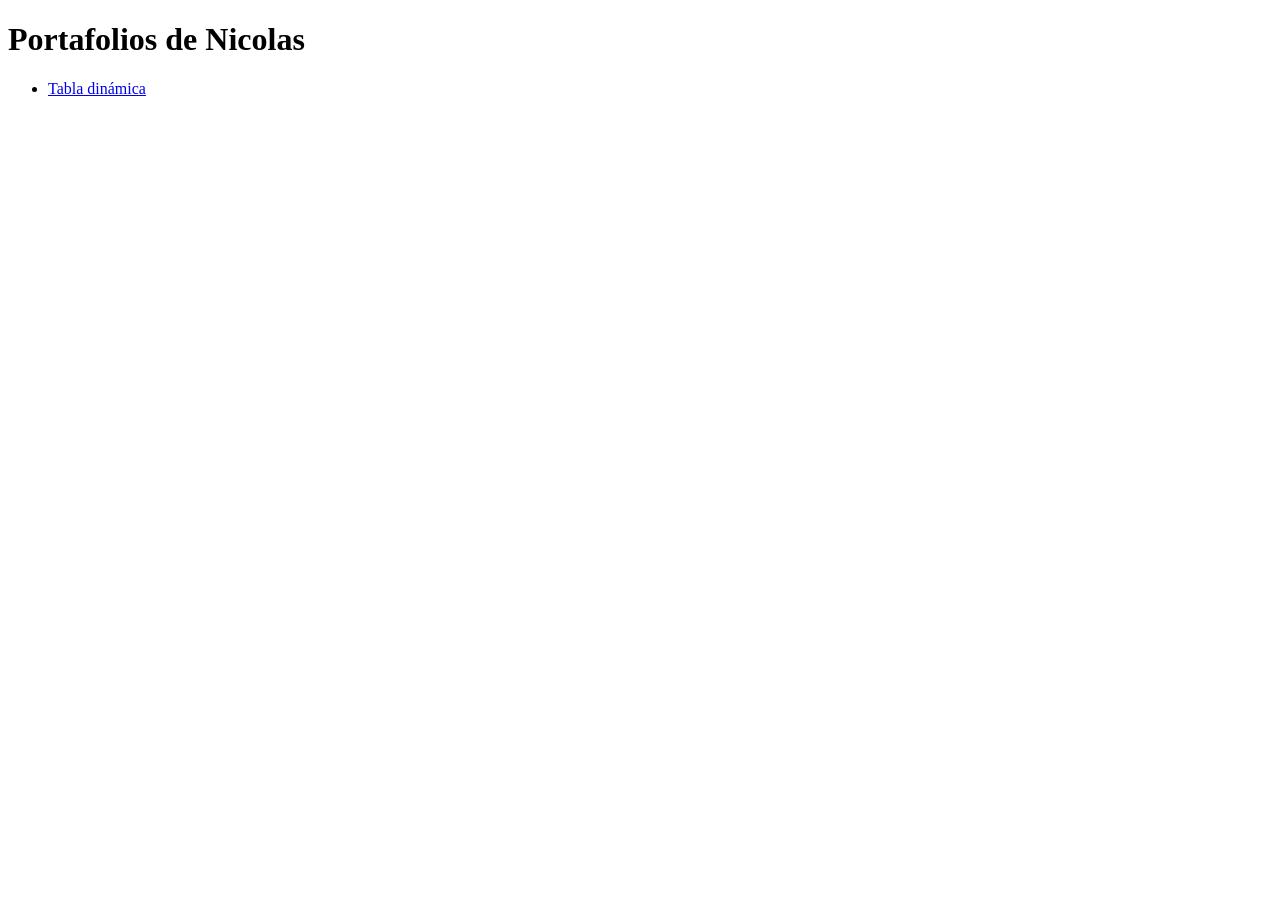
==== index.html @ 1f00316a "Cambios 1" ====
<!DOCTYPE html>
<html lang="es">
<head>
    <meta charset="UTF-8">
    <meta name="viewport" content="width=device-width, initial-scale=1.0">
    <title>Portafolios_Nicolas</title>
    <link rel="stylesheet" href="style.css">
</head>
<body>
    <h1>Portafolios de Nicolas</h1>
    <ul>
        <li><a href="./Tabla_dinamica/tabla_dinamica.html">Tabla dinámica</a></li>
    </ul>
</body>
</html>
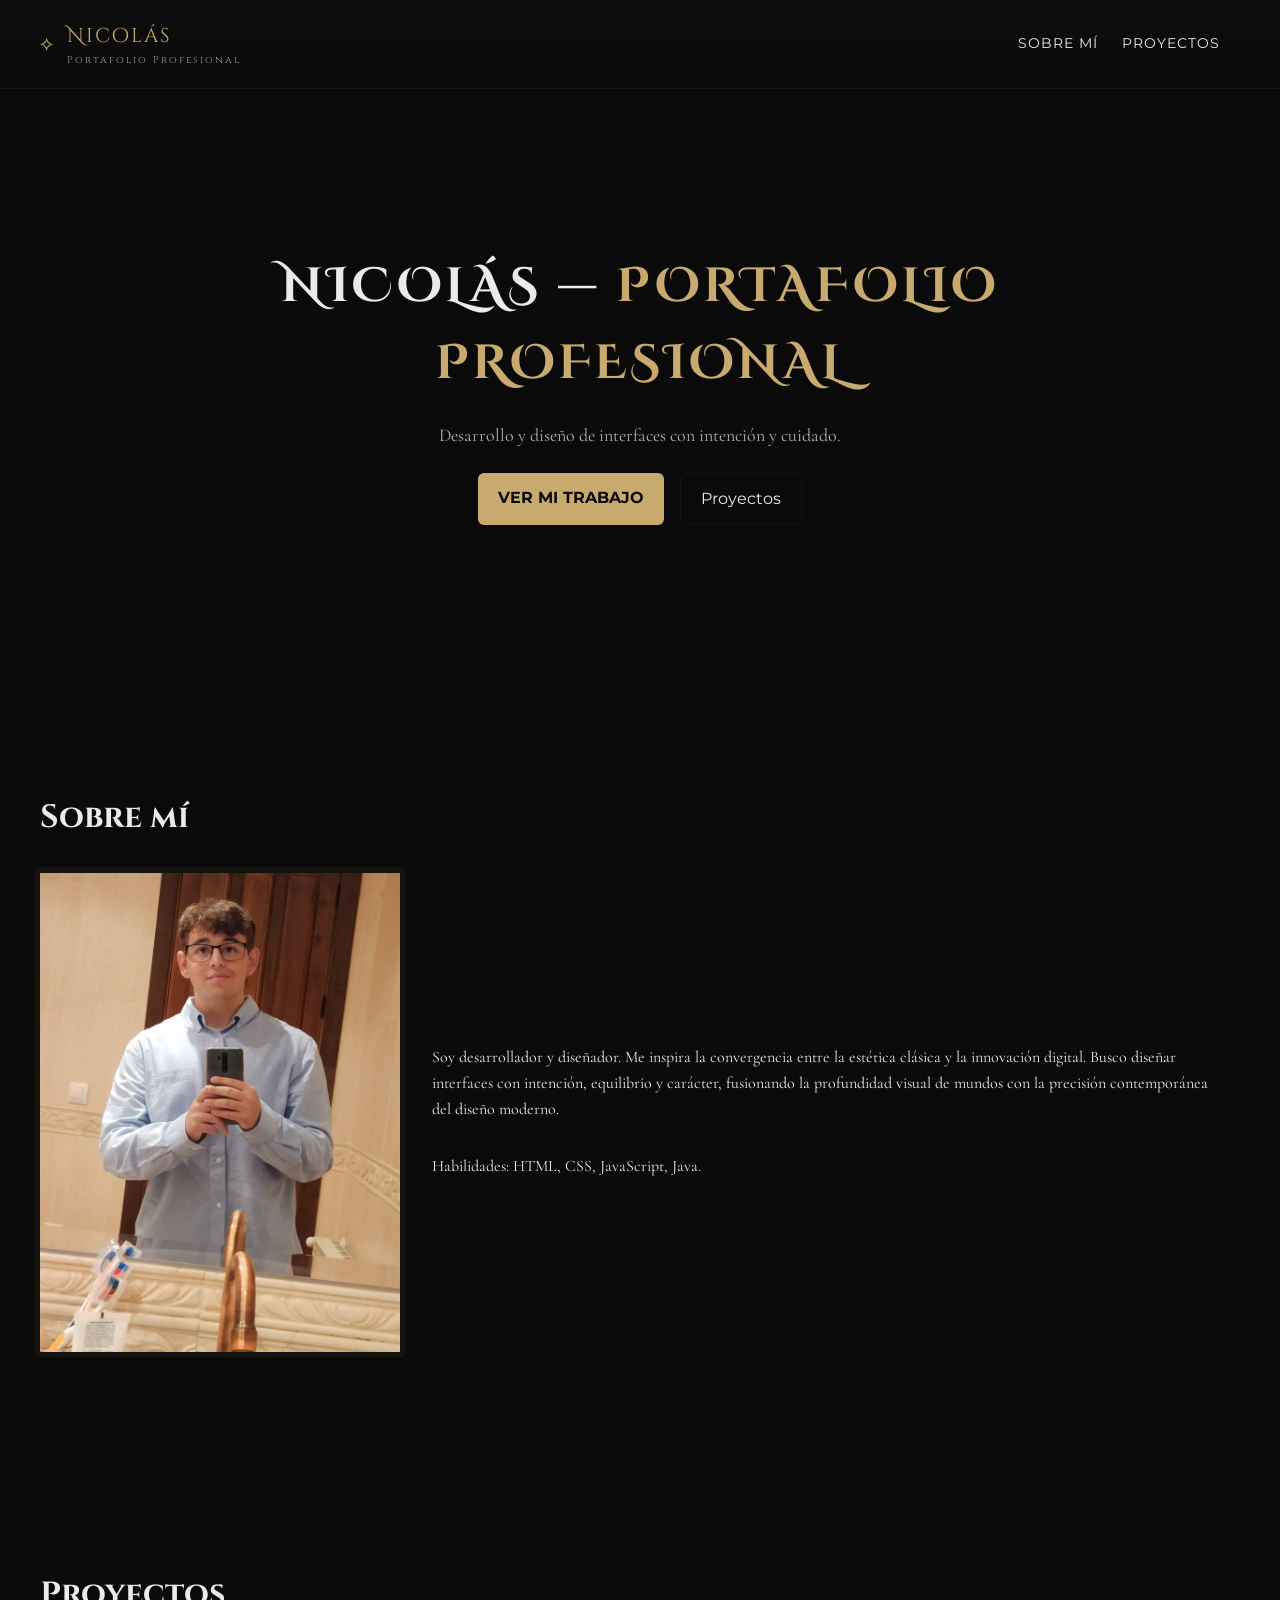
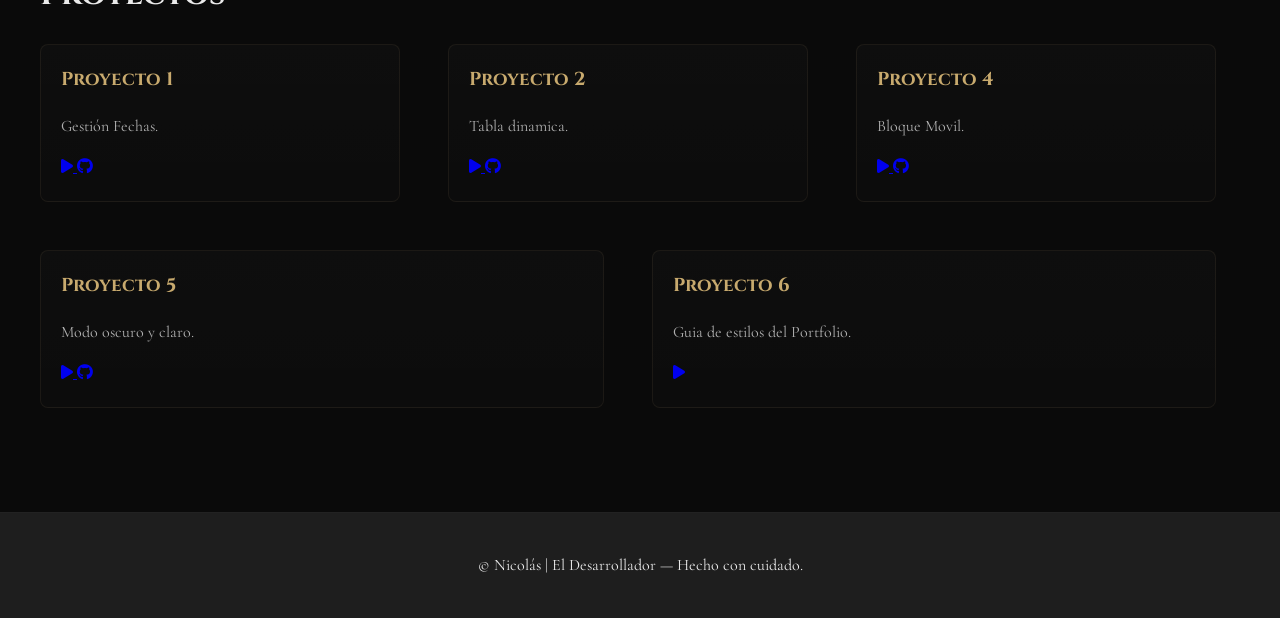
==== commit 71b67913: "Portafolios base Portafolios presentable primera versión terminado y funcional" ====
--- a/index.html
+++ b/index.html
@@ -3,13 +3,133 @@
 <head>
     <meta charset="UTF-8">
     <meta name="viewport" content="width=device-width, initial-scale=1.0">
-    <title>Portafolios_Nicolas</title>
+    <title>Nicolas — Portafolio Profesional</title>
+    <link rel="stylesheet" href="https://cdnjs.cloudflare.com/ajax/libs/font-awesome/6.5.0/css/all.min.css">
+    <link href="https://fonts.googleapis.com/css2?family=Cinzel:wght@400;600;700&family=Cinzel+Decorative:wght@400;700&family=Cormorant+Garamond:wght@400;700&family=EB+Garamond:wght@400;700&family=Montserrat:wght@500;700&display=swap" rel="stylesheet">
     <link rel="stylesheet" href="style.css">
 </head>
 <body>
-    <h1>Portafolios de Nicolas</h1>
-    <ul>
-        <li><a href="./Tabla_dinamica/tabla_dinamica.html">Tabla dinámica</a></li>
-    </ul>
+    <header class="site-header">
+        <div class="container header-inner">
+            <div class="logo">
+                <a href="#principal" aria-label="Nicolás — Portafolio Profesional">
+                    <span aria-hidden="true">⟡</span>
+                    <span class="brand">Nicolás <small>Portafolio Profesional</small></span>
+                </a>
+            </div>
+            <nav class="main-nav" id="main-nav">
+                <button id="nav-toggle" class="nav-toggle" aria-expanded="false">☰</button>
+                <ul class="nav-list">
+                    <li><a href="#acerca" data-scroll>Sobre mí</a></li>
+                    <li><a href="#proyectos" data-scroll>Proyectos</a></li>
+                </ul>
+            </nav>
+        </div>
+    </header>
+
+    <main>
+        <section id="principal" class="principal">
+            <div class="fondo-principal"></div>
+            <div class="container contenido-principal">
+                <h1 class="titulo-principal">Nicolás — <span class="accent">Portafolio Profesional</span></h1>
+                <p class="subtitulo">Desarrollo y diseño de interfaces con intención y cuidado.</p>
+                <div class="acciones-principal">
+                    <a href="#acerca" class="btn btn-principal" data-scroll>Ver mi trabajo</a>
+                    <a href="#proyectos" class="btn btn-secundario" data-scroll>Proyectos</a>
+                </div>
+            </div>
+        </section>
+
+        <section id="acerca" class="section">
+            <div class="container">
+                <h2>Sobre mí</h2>
+                <div class="fila dos-columnas">
+                    <div class="portrait">
+                        <img src="imagenes/perfil.jpg" alt="Retrato de Nicolás">
+                    </div>
+                    <div class="bio">
+                        <p>Soy desarrollador y diseñador. Me inspira la convergencia entre la estética clásica y
+                        la innovación digital. Busco diseñar interfaces con intención, equilibrio y carácter, 
+                        fusionando la profundidad visual de mundos con la precisión contemporánea del diseño 
+                        moderno.</p>
+                        <p class="muted">Habilidades: HTML, CSS, JavaScript, Java.</p>
+                    </div>
+                </div>
+            </div>
+        </section>
+
+        <section id="proyectos" class="section">
+            <div class="container">
+                <h2>Proyectos</h2>
+                <div class="fila proyectos">
+                    <article class="card tarjeta">
+                        <h3>Proyecto 1</h3>
+                        <p class="card-desc">Gestión Fechas.</p>
+                          <div class="card-icons">
+                            <a href=" https://nicolas09128.github.io/Fecha/" target="_blank" title="Ver proyecto">
+                                <i class="fa-solid fa-play"></i>
+                            </a>
+                            <a href="https://github.com/nicolas09128/Fecha" target="_blank" title="Ver código en GitHub">
+                                <i class="fa-brands fa-github"></i>
+                            </a>
+                          </div>
+                    </article>
+            <article class="card tarjeta">
+                <h3>Proyecto 2</h3>
+                <p class="card-desc">Tabla dinamica.</p>
+                <div class="card-icons">
+                    <a href="https://nicolas09128.github.io/Tabla_Dinamica/" target="_blank" title="Ver proyecto">
+                        <i class="fa-solid fa-play"></i>
+                    </a>
+                    <a href="https://github.com/nicolas09128/Tabla_Dinamica" target="_blank" title="Ver código en GitHub">
+                        <i class="fa-brands fa-github"></i>
+                    </a>
+                </div>
+            </article>
+            <article class="card tarjeta">
+                <h3>Proyecto 4</h3>
+                <p class="card-desc">Bloque Movil.</p>
+                <div class="card-icons">
+                    <a href=" https://nicolas09128.github.io/Bloque_movil/" target="_blank" title="Ver proyecto">
+                        <i class="fa-solid fa-play"></i>
+                    </a>
+                    <a href="https://github.com/nicolas09128/Bloque_movil" target="_blank" title="Ver código en GitHub">
+                        <i class="fa-brands fa-github"></i>
+                    </a>
+                </div>
+            </article>
+            <article class="card tarjeta">
+                <h3>Proyecto 5</h3>
+                <p class="card-desc">Modo oscuro y claro.</p>
+                <div class="card-icons">
+                    <a href="https://nicolas09128.github.io/Modo_interruptor/" target="_blank" title="Ver proyecto">
+                        <i class="fa-solid fa-play"></i>
+                    </a>
+                    <a href="https://github.com/nicolas09128/Modo_interruptor" target="_blank" title="Ver código en GitHub">
+                        <i class="fa-brands fa-github"></i>
+                    </a>
+                </div>
+            </article>
+            <article class="card tarjeta">
+                <h3>Proyecto 6</h3>
+                <p class="card-desc">Guia de estilos del Portfolio.</p>
+                <div class="card-icons">
+                    <a href="https://www.figma.com/design/qEOb1LTPBxiEndxAqOrCah/Gu%C3%ADa-de-estilo-de-Portfolio?m=dev&t=BmJONVcCYx2NddzW-1" target="_blank" title="Ver proyecto">
+                        <i class="fa-solid fa-play"></i>
+                    </a>
+                </div>
+            </article>
+        </div>
+    </div>
+</section>
+    </main>
+
+    <footer class="site-footer">
+        <div class="container footer-inner">
+            <p class="muted">© Nicolás | El Desarrollador — Hecho con cuidado.</p>
+        </div>
+    </footer>
+
+    <script src="script.js" defer></script>
 </body>
 </html>
--- a/style.css
+++ b/style.css
@@ -0,0 +1,373 @@
+html, body {
+    height: 100%;
+    margin: 0;
+    background: #0A0A0A;
+    color: #EAEAEA;
+    font-family: 'Cormorant Garamond', 'EB Garamond', serif;
+    line-height: 1.6;
+}
+
+.container {
+    width: calc(100% - 80px);
+    max-width: 1200px;
+    margin: 0 auto;
+    padding: 0 40px;
+}
+
+.site-header {
+    background: linear-gradient(180deg, rgba(255,255,255,0.02), transparent);
+    border-bottom: 1px solid rgba(255,255,255,0.03);
+    position: sticky;
+    top: 0;
+    z-index: 50;
+}
+
+.header-inner {
+    display: flex;
+    align-items: center;
+    justify-content: space-between;
+    padding: 20px 0;
+}
+
+.logo a {
+    display: flex;
+    align-items: center;
+    gap: 12px;
+    color: #C8AA6E;
+    text-decoration: none;
+    font-family: 'Cinzel Decorative', serif;
+    font-size: 20px;
+    letter-spacing: 2px;
+}
+
+.logo .rune { 
+    font-size: 22px; 
+}
+.logo .brand small {
+    font-family: 'Cinzel', serif;
+    font-size: 10px;
+    color: rgba(234,234,234,0.65);
+    display: block;
+}
+
+.main-nav .nav-list {
+    list-style: none;
+    margin: 0;
+    padding: 0;
+}
+.main-nav .nav-list li {
+    display: inline-block;
+    margin-right: 20px;
+}
+.main-nav a {
+    color: #EAEAEA;
+    text-decoration: none;
+    font-family: 'Montserrat', sans-serif;
+    font-size: 14px;
+    text-transform: uppercase;
+    letter-spacing: 1px;
+}
+
+.main-nav a:hover { 
+    color: #C8AA6E; 
+}
+
+.nav-toggle {
+    display: none;
+    background: transparent;
+    border: 0;
+    color: #EAEAEA;
+    font-size: 22px;
+}
+
+.principal {
+    position: relative;
+    padding: 120px 0;
+    overflow: hidden;
+    background: #0A0A0A;
+}
+
+.fondo-principal {
+    position: absolute;
+    inset: 0;
+    background: linear-gradient(180deg, rgba(10,10,10,0.6), rgba(10,10,10,0.85));
+}
+
+.contenido-principal {
+    position: relative;
+    z-index: 2;
+    text-align: center;
+    max-width: 900px;
+    margin: 0 auto;
+    padding: 40px 20px;
+}
+
+.titulo-principal {
+    font-family: 'Cinzel Decorative', serif;
+    font-size: 48px;
+    margin: 0 0 12px;
+    letter-spacing: 4px;
+    text-transform: uppercase;
+}
+
+.titulo-principal .accent { 
+    color: #C8AA6E; 
+}
+
+.subtitulo {
+    color: #B0B0B0;
+    font-size: 18px;
+    margin-bottom: 24px;
+}
+
+.acciones-principal {
+    display: flex;
+    gap: 16px;
+    justify-content: center;
+}
+
+.btn {
+    display: inline-block;
+    padding: 12px 20px;
+    border-radius: 6px;
+    text-decoration: none;
+    cursor: pointer;
+    font-family: 'Montserrat', sans-serif;
+}
+
+.btn-principal {
+    background: #C8AA6E;
+    color: #0A0A0A;
+    font-weight: 700;
+    text-transform: uppercase;
+}
+
+.btn-principal:hover { 
+    background: #E1C47C; 
+}
+
+.btn-secundario {
+    background: transparent;
+    color: #EAEAEA;
+    border: 1px solid rgba(255,255,255,0.04);
+}
+
+.btn-secundario:hover { 
+    background: rgba(255,255,255,0.03); 
+}
+
+.btn-transparente {
+    background: transparent;
+    color: #C8AA6E;
+    border: 2px solid transparent;
+    padding: 10px 16px;
+}
+
+.section {
+    padding: 80px 0;
+    background: transparent;
+}
+
+.section h2 {
+    font-family: 'Cinzel', serif;
+    font-size: 32px;
+    color: #EAEAEA;
+    margin-bottom: 24px;
+}
+
+
+.fila { 
+    display: flex;
+    flex-wrap: wrap;
+}
+.fila > * {
+    margin-bottom: 24px;
+    margin-right: 24px;
+}
+
+.dos-columnas {
+    display: flex;
+    flex-wrap: wrap;
+    align-items: center;
+    gap: 24px;
+}
+.dos-columnas > * {
+    box-sizing: border-box;
+    flex: 0 0 auto;
+    width: auto;
+    padding-right: 0;
+}
+
+
+.portrait {
+    flex: 0 0 360px;
+    max-width: 360px;
+    display: flex;
+    align-items: center;
+    justify-content: center;
+    margin-right: 8px;
+}
+.portrait img {
+    width: 100%;
+    height: auto;
+    border: 6px solid rgba(200,170,110,0.06);
+    border-radius: 6px;
+}
+
+
+.bio {
+    flex: 1 1 0;
+    display: flex;
+    flex-direction: column;
+    justify-content: center;
+}
+
+
+.proyectos {
+    display: flex;
+    flex-wrap: wrap;
+    gap: 24px;
+}
+.proyectos > * {
+    flex: 1 1 260px;
+}
+
+
+.form-row {
+    display: flex;
+    flex-wrap: wrap;
+}
+.form-row > * {
+    box-sizing: border-box;
+    width: 50%;
+    padding-right: 12px;
+}
+.form-row .full {
+    width: 100%;
+    padding-right: 0;
+}
+
+.card {
+    background: linear-gradient(180deg, rgba(255,255,255,0.02), rgba(255,255,255,0.01));
+    padding: 20px;
+    border: 1px solid rgba(200,170,110,0.08);
+    border-radius: 8px;
+}
+
+.tarjeta h3 {
+    margin-top: 0;
+    font-family: 'Cinzel', serif;
+    color: #C8AA6E;
+}
+
+.card-desc { 
+    color: #B0B0B0; 
+}
+
+.tarjeta:hover {
+    box-shadow: 0 8px 30px rgba(0,0,0,0.6);
+    transform: translateY(-6px);
+    transition: all .22s ease;
+}
+
+.tarjeta-acciones {
+    display: flex;
+    gap: 10px;
+    margin-top: 12px;
+}
+
+.accion-btn {
+    display: inline-flex;
+    align-items: center;
+    gap: 8px;
+    padding: 8px 12px;
+    border-radius: 6px;
+    font-family: 'Montserrat', sans-serif;
+    font-size: 14px;
+    text-decoration: none;
+}
+
+.accion-btn svg { 
+    color: #0A0A0A; 
+}
+
+.btn-play {
+    background: #C8AA6E;
+    color: #0A0A0A;
+}
+
+.btn-play:hover { 
+    background: #E1C47C; 
+}
+
+.btn-github {
+    background: transparent;
+    color: #EAEAEA;
+    border: 1px solid rgba(255,255,255,0.04);
+}
+
+.btn-github:hover {     
+    background: rgba(255,255,255,0.03); 
+}
+
+.formulario { 
+    max-width: 760px; 
+}
+
+label {
+    display: block;
+    color: #B0B0B0;
+    font-family: 'Montserrat', sans-serif;
+}
+
+input, textarea {
+    width: 100%;
+    padding: 12px;
+    background: #1E1E1E;
+    border: 1px solid rgba(255,255,255,0.03);
+    color: #EAEAEA;
+    border-radius: 6px;
+    font-family: inherit;
+}
+
+.acciones-form { 
+    margin-top: 16px; 
+}
+
+.site-footer {
+    background: #1E1E1E;
+    padding: 24px 0;
+    border-top: 1px solid rgba(255,255,255,0.02);
+}
+
+.footer-inner {
+    display: flex;
+    justify-content: center;
+}
+
+.text-center { 
+    text-align: center; 
+}
+.label { 
+    display: block; 
+    margin-bottom: 6px; 
+    font-size: 13px; 
+}
+
+a:focus, button:focus, input:focus, textarea:focus {
+    outline: 2px dashed #C8AA6E;
+    outline-offset: 3px;
+}
+.text-center { 
+    text-align: center; 
+}
+.label { 
+    display: block; 
+    margin-bottom: 6px; 
+    font-size: 13px; 
+}
+
+a:focus, button:focus, input:focus, textarea:focus {
+    outline: 2px dashed #C8AA6E;
+    outline-offset: 3px;
+}
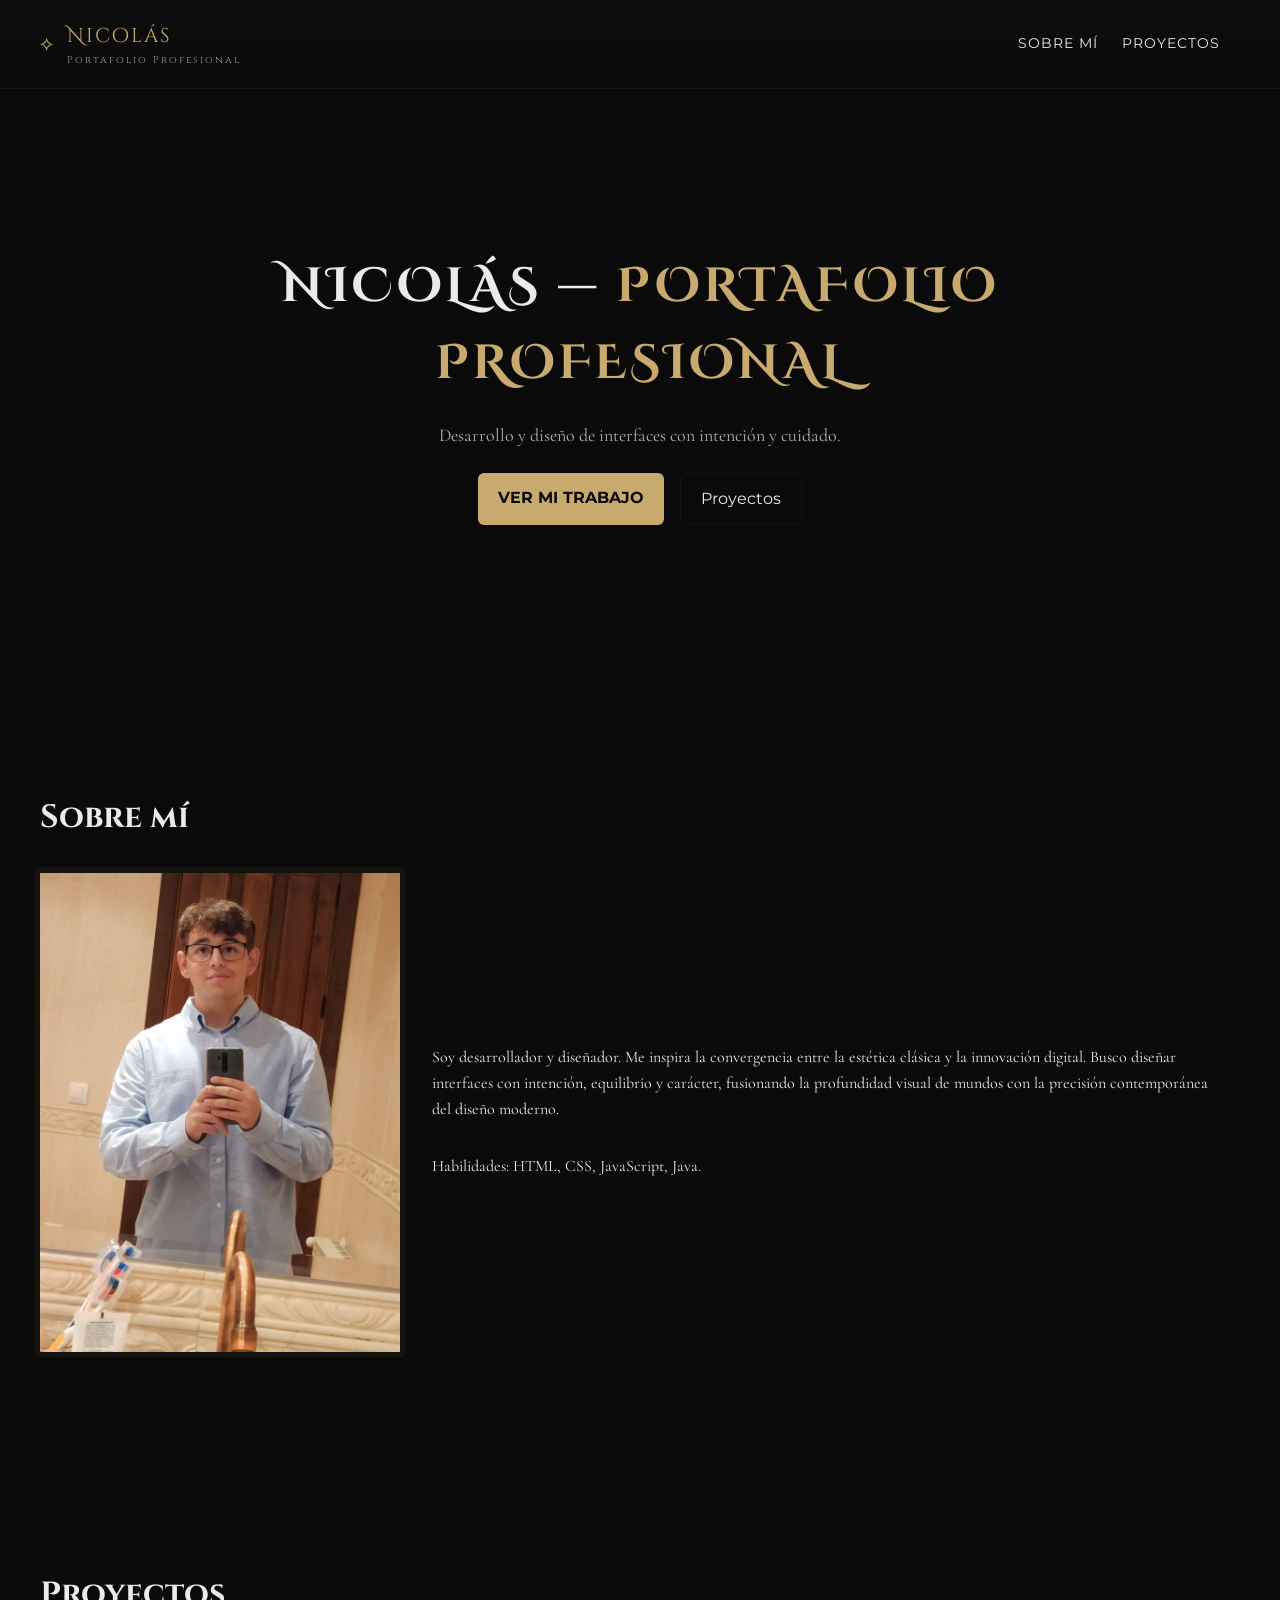
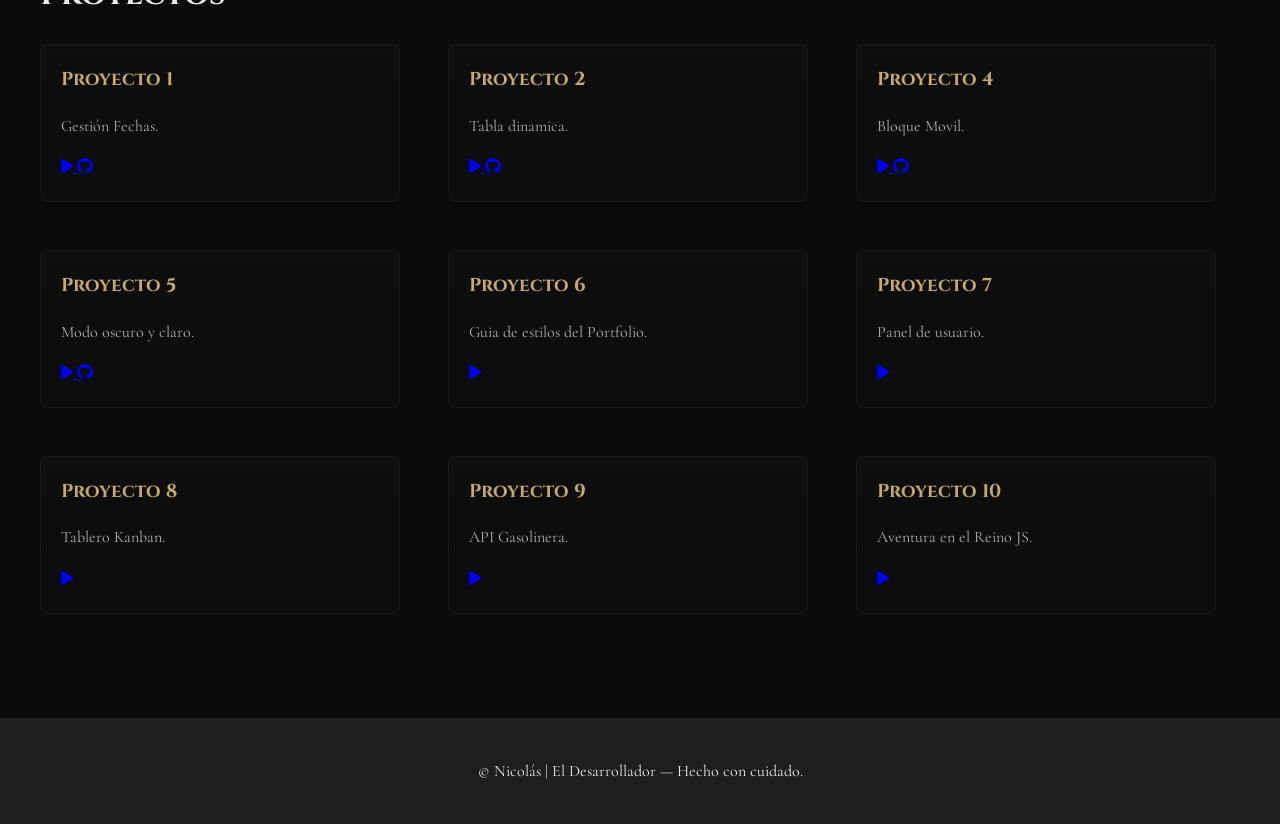
==== commit 571662b2: "Update Añadir al portfolio los enlaces a las nuevas tareas completas (excepto Aventura en el Reino J" ====
--- a/index.html
+++ b/index.html
@@ -119,6 +119,42 @@
                     </a>
                 </div>
             </article>
+            <article class="card tarjeta">
+                <h3>Proyecto 7</h3>
+                <p class="card-desc">Panel de usuario.</p>
+                <div class="card-icons">
+                    <a href="https://nicolas09128.github.io/Panel-Usuario/" target="_blank" title="Ver proyecto">
+                        <i class="fa-solid fa-play"></i>
+                    </a>
+                </div>
+            </article>
+            <article class="card tarjeta">
+                <h3>Proyecto 8</h3>
+                <p class="card-desc">Tablero Kanban.</p>
+                <div class="card-icons">
+                    <a href="https://nicolas09128.github.io/Tablero-Kanban/" target="_blank" title="Ver proyecto">
+                        <i class="fa-solid fa-play"></i>
+                    </a>
+                </div>
+            </article>
+            <article class="card tarjeta">
+                <h3>Proyecto 9</h3>
+                <p class="card-desc">API Gasolinera.</p>
+                <div class="card-icons">
+                    <a href="https://nicolas09128.github.io/API-Gasolinera/" target="_blank" title="Ver proyecto">
+                        <i class="fa-solid fa-play"></i>
+                    </a>
+                </div>
+            </article>
+            <article class="card tarjeta">
+                <h3>Proyecto 10</h3>
+                <p class="card-desc">Aventura en el Reino JS.</p>
+                <div class="card-icons">
+                    <a href="https://www.figma.com/design/qEOb1LTPBxiEndxAqOrCah/Gu%C3%ADa-de-estilo-de-Portfolio?m=dev&t=BmJONVcCYx2NddzW-1" target="_blank" title="Ver proyecto">
+                        <i class="fa-solid fa-play"></i>
+                    </a>
+                </div>
+            </article>
         </div>
     </div>
 </section>
--- a/style.css
+++ b/style.css
@@ -371,3 +371,79 @@
     outline: 2px dashed #C8AA6E;
     outline-offset: 3px;
 }
+@media (max-width: 900px) {
+    .container {
+        width: 100%;
+        padding: 0 20px;
+    }
+
+    .header-inner {
+        flex-wrap: wrap;
+        justify-content: space-between;
+    }
+
+    .nav-toggle {
+        display: block;
+        cursor: pointer;
+    }
+
+    .nav-list {
+        display: none;
+        flex-direction: column;
+        align-items: center;
+        width: 100%;
+        background: #0A0A0A;
+        border-top: 1px solid rgba(255,255,255,0.05);
+        padding: 20px 0;
+    }
+
+    .nav-list.active {
+        display: flex;
+    }
+
+    .nav-list li {
+        display: block;
+        margin: 10px 0;
+    }
+
+    .dos-columnas {
+        flex-direction: column;
+        text-align: center;
+    }
+
+    .portrait {
+        flex: 0 0 auto;
+        max-width: 260px;
+        margin: 0 auto 20px;
+    }
+
+    .bio {
+        text-align: center;
+    }
+
+    .acciones-principal {
+        flex-direction: column;
+        gap: 12px;
+    }
+
+    .proyectos {
+        justify-content: center;
+    }
+
+    .titulo-principal {
+        font-size: 32px;
+        letter-spacing: 2px;
+    }
+
+    .subtitulo {
+        font-size: 16px;
+    }
+
+    .card {
+        width: 100%;
+    }
+
+    .footer-inner {
+        text-align: center;
+    }
+}
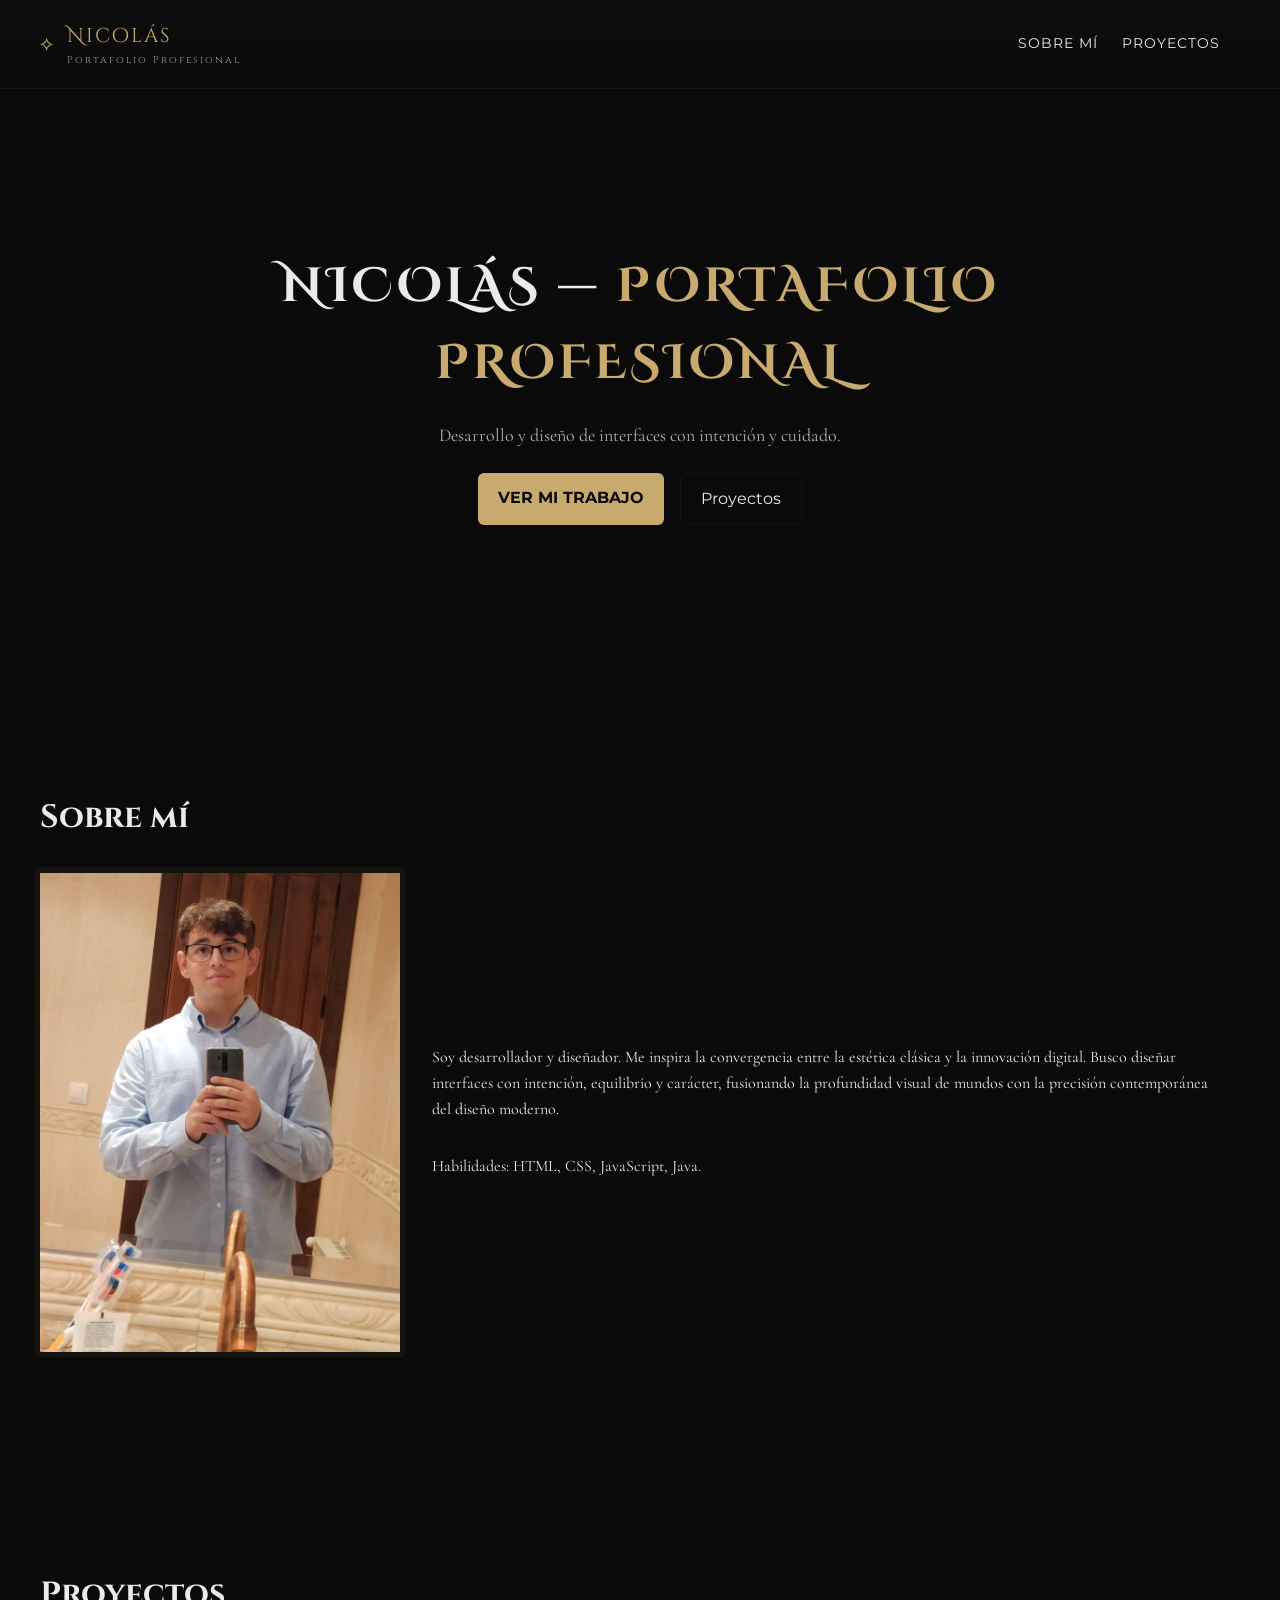
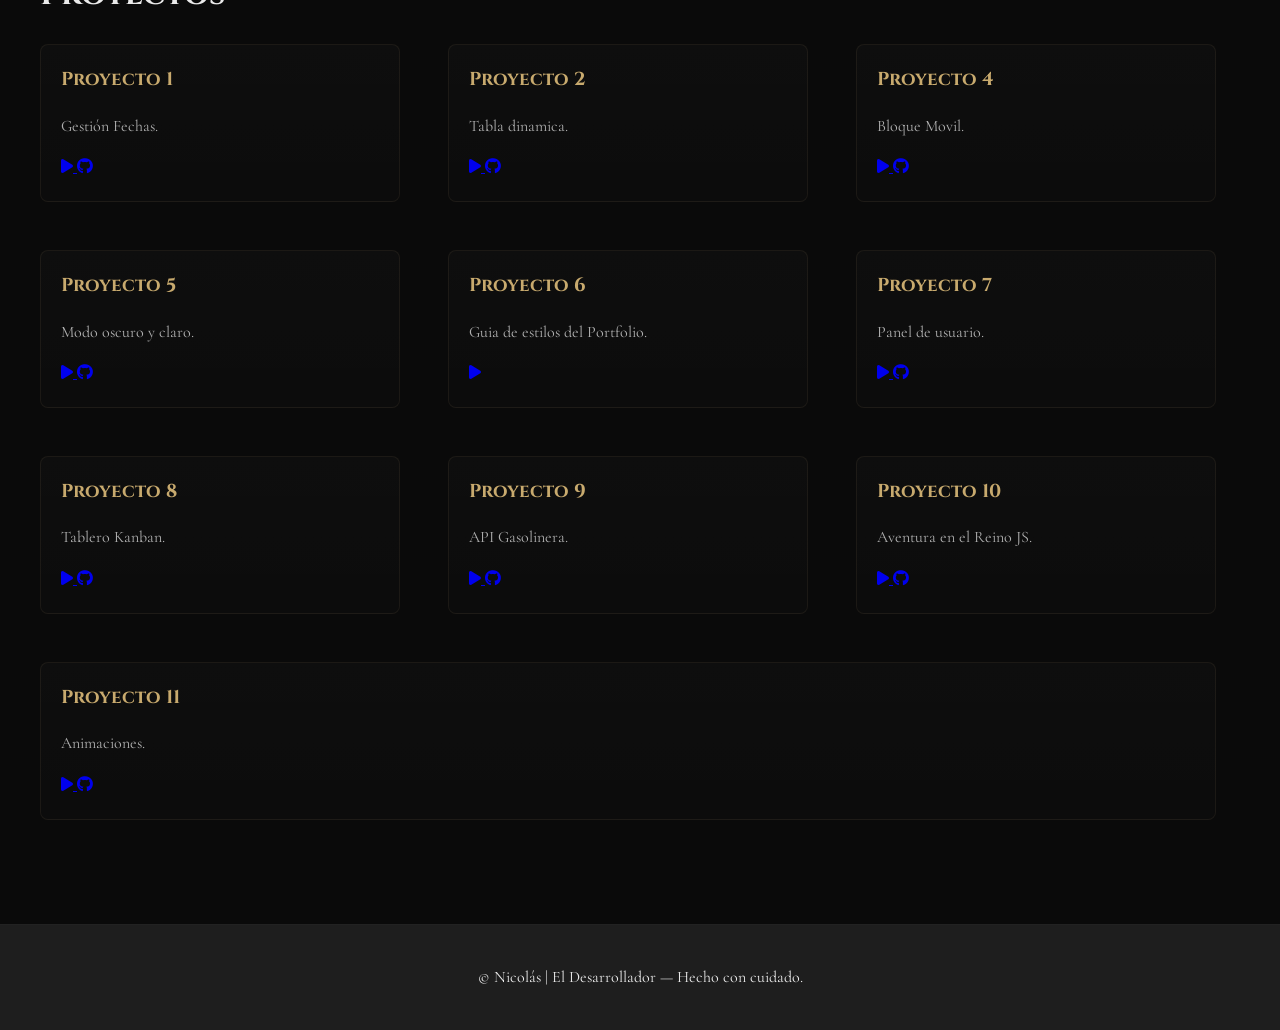
==== commit ddaaa465: "Update de Animaciones" ====
--- a/index.html
+++ b/index.html
@@ -126,6 +126,9 @@
                     <a href="https://nicolas09128.github.io/Panel-Usuario/" target="_blank" title="Ver proyecto">
                         <i class="fa-solid fa-play"></i>
                     </a>
+                    <a href="https://github.com/nicolas09128/Panel-Usuario" target="_blank" title="Ver código en GitHub">
+                        <i class="fa-brands fa-github"></i>
+                    </a>
                 </div>
             </article>
             <article class="card tarjeta">
@@ -134,6 +137,9 @@
                 <div class="card-icons">
                     <a href="https://nicolas09128.github.io/Tablero-Kanban/" target="_blank" title="Ver proyecto">
                         <i class="fa-solid fa-play"></i>
+                    </a>
+                    <a href="https://github.com/nicolas09128/Tablero-Kanban" target="_blank" title="Ver código en GitHub">
+                        <i class="fa-brands fa-github"></i>
                     </a>
                 </div>
             </article>
@@ -144,14 +150,32 @@
                     <a href="https://nicolas09128.github.io/API-Gasolinera/" target="_blank" title="Ver proyecto">
                         <i class="fa-solid fa-play"></i>
                     </a>
+                    <a href="https://github.com/nicolas09128/API-Gasolinera" target="_blank" title="Ver código en GitHub">
+                        <i class="fa-brands fa-github"></i>
+                    </a>
                 </div>
             </article>
             <article class="card tarjeta">
                 <h3>Proyecto 10</h3>
                 <p class="card-desc">Aventura en el Reino JS.</p>
                 <div class="card-icons">
-                    <a href="https://www.figma.com/design/qEOb1LTPBxiEndxAqOrCah/Gu%C3%ADa-de-estilo-de-Portfolio?m=dev&t=BmJONVcCYx2NddzW-1" target="_blank" title="Ver proyecto">
+                    <a href="https://nicolas09128.github.io/Aventura-Reinos-JS/" target="_blank" title="Ver proyecto">
                         <i class="fa-solid fa-play"></i>
+                    </a>
+                    <a href="https://github.com/nicolas09128/Aventura-Reinos-JS" target="_blank" title="Ver código en GitHub">
+                        <i class="fa-brands fa-github"></i>
+                    </a>
+                </div>
+            </article>
+            <article class="card tarjeta">
+                <h3>Proyecto 11</h3>
+                <p class="card-desc">Animaciones.</p>
+                <div class="card-icons">
+                    <a href="https://nicolas09128.github.io/Animaciones/" target="_blank" title="Ver proyecto">
+                        <i class="fa-solid fa-play"></i>
+                    </a>
+                    <a href="https://github.com/nicolas09128/Animaciones" target="_blank" title="Ver código en GitHub">
+                        <i class="fa-brands fa-github"></i>
                     </a>
                 </div>
             </article>
